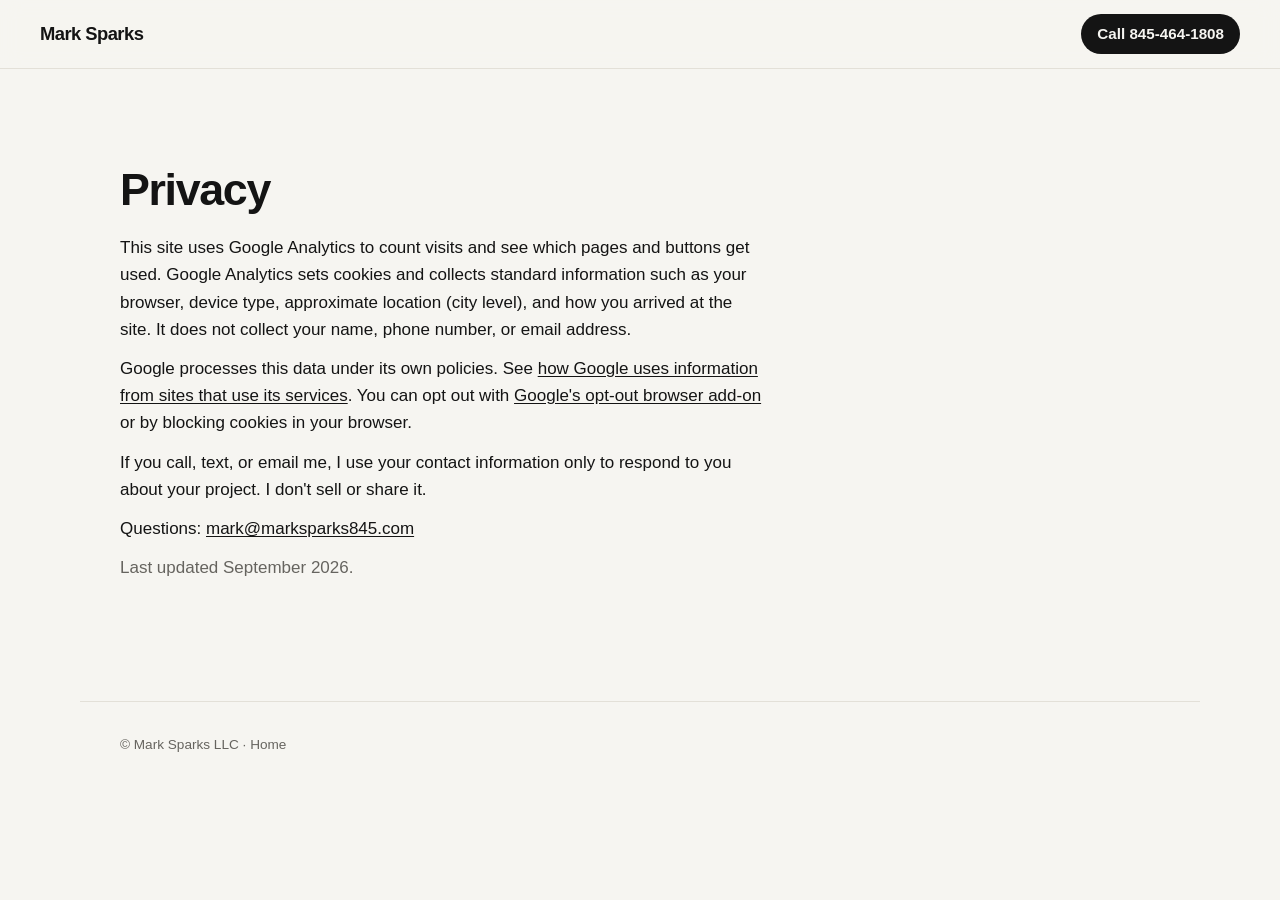
==== src/privacy.html @ 99b6cafd "Google Analytics with call, text, and email tap events analytics.js loads GA4 only on marksparks845." ====
<!doctype html>
<html lang="en">
<head>
  <meta charset="utf-8">
  <meta name="viewport" content="width=device-width, initial-scale=1">
  <meta http-equiv="Content-Security-Policy" content="default-src 'none'; script-src 'self' https://*.googletagmanager.com; style-src 'self'; img-src 'self' https://*.google-analytics.com https://*.googletagmanager.com; connect-src https://*.google-analytics.com https://*.analytics.google.com https://*.googletagmanager.com; base-uri 'none'; form-action 'none'">
  <meta name="referrer" content="strict-origin-when-cross-origin">
  <title>Privacy · Mark Sparks</title>
  <meta name="robots" content="noindex">
  <link rel="canonical" href="https://marksparks845.com/privacy.html">
  <link rel="icon" type="image/png" sizes="32x32" href="icons/favicon-32.png">
  <link rel="apple-touch-icon" href="icons/apple-touch-icon.png">
  <meta name="theme-color" content="#f6f5f1">
  <link rel="stylesheet" href="styles.css">
  <script src="analytics.js" defer></script>
</head>
<body>

<header class="bar">
  <a class="wordmark" href="./">Mark Sparks</a>
  <a class="bar-call" href="tel:+18454641808" aria-label="Call 845-464-1808">Call 845-464-1808</a>
</header>

<main>
  <section class="prose">
    <h1>Privacy</h1>
    <p>This site uses Google Analytics to count visits and see which pages and buttons get used. Google Analytics sets cookies and collects standard information such as your browser, device type, approximate location (city level), and how you arrived at the site. It does not collect your name, phone number, or email address.</p>
    <p>Google processes this data under its own policies. See <a href="https://policies.google.com/technologies/partner-sites">how Google uses information from sites that use its services</a>. You can opt out with <a href="https://tools.google.com/dlpage/gaoptout">Google's opt-out browser add-on</a> or by blocking cookies in your browser.</p>
    <p>If you call, text, or email me, I use your contact information only to respond to you about your project. I don't sell or share it.</p>
    <p>Questions: <a href="mailto:mark@marksparks845.com">mark@marksparks845.com</a></p>
    <p class="muted">Last updated September 2026.</p>
  </section>
</main>

<footer class="footer">
  <p class="legal muted">© Mark Sparks LLC · <a href="./">Home</a></p>
</footer>

</body>
</html>
---- src/styles.css ----
:root {
  --bg: #f6f5f1;
  --surface: #ffffff;
  --ink: #141414;
  --muted: #66645f;
  --line: #e3e0d8;
  --accent: #d0801c;       /* warm lamp amber, decorative only */
  --accent-ink: #94560c;   /* amber dark enough for text */
  --radius: 10px;
  --max: 1120px;
  --gutter: clamp(16px, 4vw, 40px);
  --font: "Inter", -apple-system, BlinkMacSystemFont, "SF Pro Text", "Segoe UI", Roboto,
          "Helvetica Neue", Arial, sans-serif;
}

*, *::before, *::after { box-sizing: border-box; }

html { scroll-behavior: smooth; -webkit-text-size-adjust: 100%; }

body {
  margin: 0;
  background: var(--bg);
  color: var(--ink);
  font: 17px/1.6 var(--font);
  -webkit-font-smoothing: antialiased;
}

img { max-width: 100%; display: block; }
a { color: inherit; }

h1, h2, h3 { line-height: 1.1; letter-spacing: -0.02em; margin: 0; }
h2 { font-size: clamp(1.6rem, 3vw, 2.1rem); font-weight: 650; margin-bottom: 1.25rem; }
h3 { font-size: 1.15rem; font-weight: 650; margin-bottom: 0.4rem; }
p { margin: 0 0 0.75rem; }

.muted { color: var(--muted); }

/* ---------- Top bar ---------- */

.bar {
  position: sticky; top: 0; z-index: 10;
  display: flex; justify-content: space-between; align-items: center;
  padding: 14px var(--gutter);
  background: color-mix(in srgb, var(--bg) 88%, transparent);
  backdrop-filter: saturate(1.4) blur(10px);
  -webkit-backdrop-filter: saturate(1.4) blur(10px);
  border-bottom: 1px solid var(--line);
}
.wordmark {
  font-weight: 750; letter-spacing: -0.03em; font-size: 1.15rem;
  text-decoration: none; margin: 0;
}
.bar-call {
  display: inline-flex; align-items: center;
  min-height: 40px; padding: 0 16px;
  border-radius: 999px;
  background: var(--ink); color: var(--bg);
  font-weight: 600; font-size: 0.95rem; text-decoration: none;
  font-variant-numeric: tabular-nums;
}

/* ---------- Layout ---------- */

main > section {
  max-width: var(--max);
  margin: 0 auto;
  padding: clamp(48px, 8vw, 96px) var(--gutter) 0;
  scroll-margin-top: 64px;  /* clear the sticky bar on anchor jumps */
}

/* ---------- Hero ---------- */

.hero {
  display: grid;
  grid-template-columns: minmax(0, 1fr);
  gap: clamp(32px, 5vw, 64px);
  align-items: center;
}
@media (min-width: 900px) {
  .hero { grid-template-columns: minmax(0, 1fr) minmax(0, 1fr); }
}

.eyebrow {
  color: var(--accent-ink);
  font-weight: 600; font-size: 0.85rem;
  letter-spacing: 0.08em; text-transform: uppercase;
  margin-bottom: 1rem;
}
.hero h1 {
  font-size: clamp(2.8rem, 8vw, 5rem);
  font-weight: 750;
  letter-spacing: -0.04em;
  margin-bottom: 0.6rem;
}
.trades {
  font-size: clamp(1.35rem, 3vw, 2rem);
  font-weight: 600;
  letter-spacing: -0.02em;
  line-height: 1.25;
  margin-bottom: 1.25rem;
}
.dot { color: var(--accent); }
@media (min-width: 900px) {
  /* Half-width column: keep the three trades on one line */
  .trades { font-size: clamp(1.3rem, 2.2vw, 1.75rem); white-space: nowrap; }
}
.pitch { font-size: clamp(1.1rem, 2vw, 1.3rem); color: var(--ink); max-width: 40ch; }
.hint { color: var(--muted); font-size: 0.95rem; max-width: 60ch; margin-top: 1rem; }

.actions { display: flex; flex-wrap: wrap; gap: 12px; margin-top: 1.5rem; }
.btn {
  display: inline-flex; align-items: center; justify-content: center;
  min-height: 48px; padding: 0 22px;
  border-radius: 999px;
  border: 1.5px solid var(--ink);
  font-weight: 600; text-decoration: none;
  transition: transform 0.15s ease, background 0.15s ease;
}
.btn:hover { transform: translateY(-1px); }
.btn-primary { background: var(--ink); color: var(--bg); }
@media (max-width: 599px) {
  .actions .btn { flex: 1 1 100%; }
}


/* ---------- Carousel ---------- */

.carousel { margin: 0; }
.car-frame {
  position: relative;
  aspect-ratio: 4 / 3;
  border-radius: var(--radius);
  overflow: hidden;
  background: var(--line);
}
.car-open {
  display: block; width: 100%; height: 100%;
  padding: 0; border: 0; background: none; cursor: zoom-in;
}
.car-open img {
  width: 100%; height: 100%; object-fit: cover;
  transition: opacity 0.25s ease;
}
.car-open img.fading { opacity: 0; }
.car-open img.portrait { object-fit: contain; }
.car-nav {
  position: absolute; top: 50%; transform: translateY(-50%);
  width: 44px; height: 44px; border-radius: 50%; border: 0;
  background: rgba(246, 245, 241, 0.88); color: var(--ink);
  font: 400 1.6rem/1 var(--font); cursor: pointer;
  display: grid; place-items: center; padding-bottom: 3px;
  box-shadow: 0 1px 4px rgba(0, 0, 0, 0.15);
}
.car-nav:hover { background: #fff; }
.car-prev { left: 12px; }
.car-next { right: 12px; }
.car-cap {
  display: flex; justify-content: space-between; align-items: baseline; gap: 16px;
  min-height: 3.2em;              /* room for a two-line caption without the page jumping */
  padding-top: 10px;
  color: var(--muted); font-size: 0.95rem; line-height: 1.4;
}
.car-count { flex: none; font-variant-numeric: tabular-nums; font-size: 0.85rem; }

/* ---------- Services ---------- */

.service-grid {
  display: grid;
  grid-template-columns: 1fr;
  gap: 1px;
  background: var(--line);
  border: 1px solid var(--line);
  border-radius: var(--radius);
  overflow: hidden;
}
.service-grid article { background: var(--surface); padding: 24px; }
.service-grid p { color: var(--muted); margin: 0; }

/* ---------- Gallery ---------- */

.gallery {
  display: grid;
  grid-template-columns: repeat(auto-fill, minmax(min(100%, 260px), 1fr));
  gap: 12px;
}
.tile {
  position: relative; display: block;
  padding: 0; border: 0; cursor: zoom-in;
  background: var(--line);
  border-radius: var(--radius); overflow: hidden;
  aspect-ratio: 4 / 3;
}
.tile img {
  width: 100%; height: 100%; object-fit: cover;
  transition: transform 0.4s ease, opacity 0.4s ease;
  opacity: 0;
}
.tile img.loaded { opacity: 1; }
.tile:hover img { transform: scale(1.03); }
.tile-cap {
  position: absolute; inset: auto 0 0 0;
  padding: 28px 12px 10px;
  color: #fff; font-size: 0.85rem; text-align: left; line-height: 1.3;
  background: linear-gradient(transparent, rgba(0,0,0,0.55));
}
.tile-cap span { display: block; opacity: 0.8; font-size: 0.78rem; }
.gallery-sentinel { height: 1px; }
@media (max-width: 599px) {
  .gallery { grid-template-columns: repeat(2, minmax(0, 1fr)); gap: 8px; }
  .tile-cap { font-size: 0.75rem; padding: 20px 8px 6px; }
  .tile-cap span { display: none; }
}

/* ---------- How it works ---------- */

.steps {
  list-style: none; padding: 0; margin: 0;
  display: grid; gap: 20px;
  grid-template-columns: 1fr;
  counter-reset: step;
}
.steps li { counter-increment: step; color: var(--muted); }
.steps li::before {
  content: counter(step, decimal-leading-zero);
  display: block; margin-bottom: 0.5rem;
  color: var(--accent-ink); font-weight: 700; font-size: 0.85rem; letter-spacing: 0.05em;
}
.steps strong { color: var(--ink); display: block; }

/* Four-item rows: 4 across, 2x2, or stacked */
@media (min-width: 600px) {
  .service-grid, .steps { grid-template-columns: repeat(2, minmax(0, 1fr)); }
}
@media (min-width: 1000px) {
  .service-grid, .steps { grid-template-columns: repeat(4, minmax(0, 1fr)); }
}

/* ---------- About ---------- */

.about { display: grid; gap: clamp(24px, 4vw, 48px); align-items: center; }
.about-text { max-width: 60ch; }
.about-text p { color: var(--muted); }
.about-photo { margin: 0; }
.about-photo img { width: 100%; height: auto; border-radius: var(--radius); }
@media (max-width: 899px) {
  .about-photo { max-width: 360px; }
}
@media (min-width: 900px) {
  .about:has(.about-photo) { grid-template-columns: minmax(0, 0.75fr) minmax(0, 1.4fr); }
}

/* ---------- Area ---------- */

.towns {
  list-style: none; padding: 0; margin: 0 0 1rem;
  display: flex; flex-wrap: wrap; gap: 8px;
}
.towns li {
  padding: 8px 16px;
  border: 1px solid var(--line); border-radius: 999px;
  background: var(--surface);
  font-weight: 500;
}

/* ---------- FAQ ---------- */

.faq details { border-top: 1px solid var(--line); padding: 16px 0; max-width: 760px; }
.faq details:last-of-type { border-bottom: 1px solid var(--line); }
.faq summary {
  cursor: pointer; font-weight: 600; list-style: none;
  display: flex; justify-content: space-between; gap: 16px;
}
.faq summary::-webkit-details-marker { display: none; }
.faq summary::after { content: "+"; color: var(--muted); font-weight: 400; }
.faq details[open] summary::after { content: "−"; }
.faq details p { color: var(--muted); margin: 0.75rem 0 0; }

/* ---------- Prose (privacy page) ---------- */

.prose > * { max-width: 68ch; }
.prose h1 { font-size: clamp(2rem, 5vw, 2.8rem); font-weight: 750; letter-spacing: -0.03em; margin-bottom: 1.25rem; }
.prose a { text-decoration: underline; text-underline-offset: 2px; }

/* ---------- Footer ---------- */

.footer {
  max-width: var(--max);
  margin: clamp(64px, 10vw, 120px) auto 0;
  padding: 32px var(--gutter) 48px;
  border-top: 1px solid var(--line);
  display: grid; gap: 24px;
  grid-template-columns: repeat(auto-fit, minmax(220px, 1fr));
}
.footer p { margin: 0 0 0.3rem; }
.footer a { text-decoration: none; }
.footer a:hover { text-decoration: underline; }
.legal { grid-column: 1 / -1; font-size: 0.85rem; }

/* ---------- Lightbox ---------- */

.lightbox {
  width: 100vw; height: 100vh; max-width: none; max-height: none;
  margin: 0; padding: 0; border: 0;
  background: rgba(10, 10, 10, 0.94);
  color: #fff;
}
.lightbox[open] { display: flex; align-items: center; justify-content: center; }
.lightbox::backdrop { background: transparent; }
.lightbox figure { margin: 0; max-width: 92vw; }
.lightbox img { max-width: 92vw; max-height: 82vh; width: auto; height: auto; margin: 0 auto; border-radius: 6px; }
.lightbox figcaption { text-align: center; margin-top: 12px; font-size: 0.95rem; opacity: 0.85; }
.lightbox button {
  position: absolute; background: none; border: 0; color: #fff;
  font: 300 2.5rem/1 var(--font); cursor: pointer; padding: 16px; opacity: 0.8;
}
.lightbox button:hover { opacity: 1; }
.lb-close { top: 8px; right: 12px; }
.lb-prev { left: 4px; top: 50%; transform: translateY(-50%); }
.lb-next { right: 4px; top: 50%; transform: translateY(-50%); }

@media (prefers-reduced-motion: reduce) {
  * { transition: none !important; scroll-behavior: auto !important; }
}
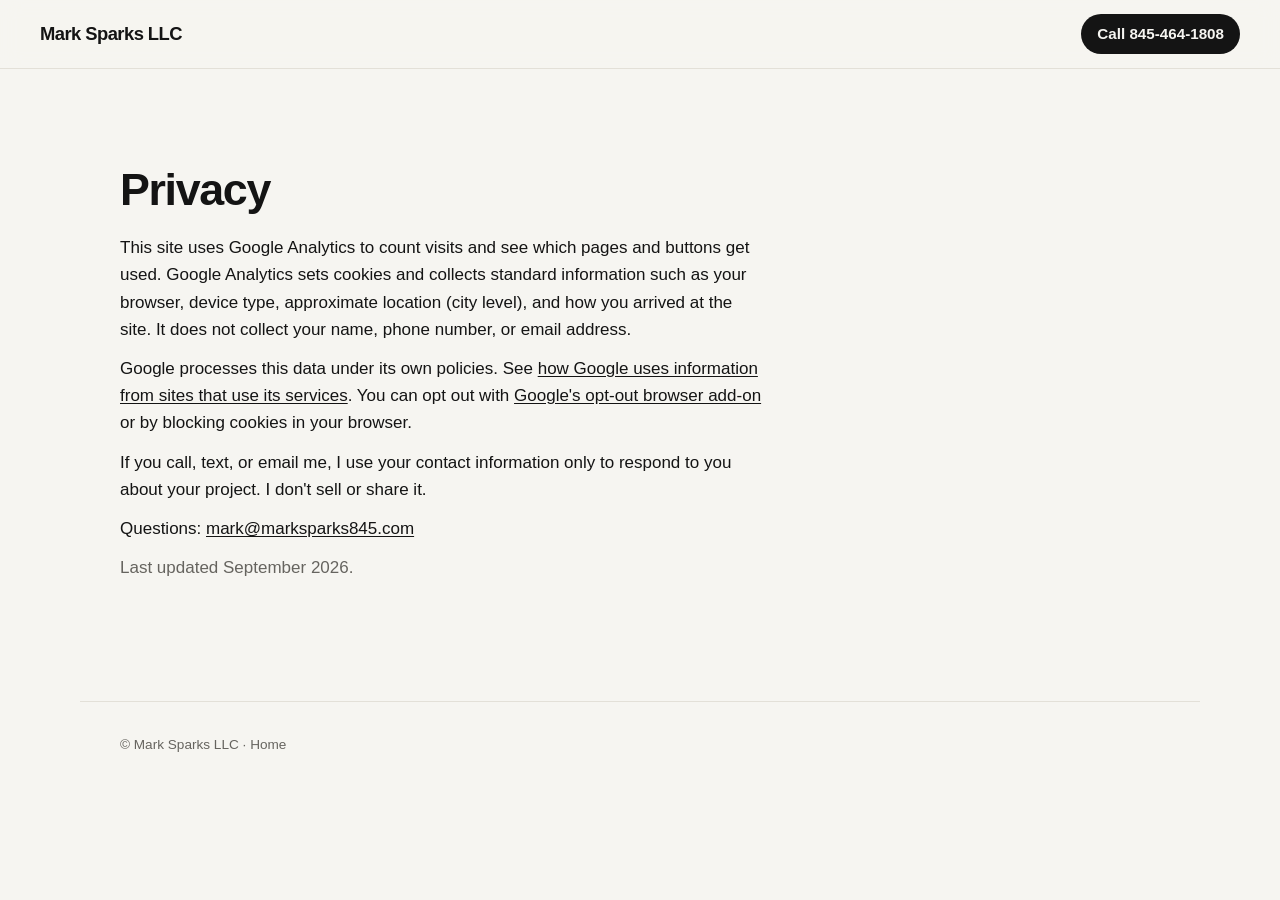
==== commit 353a333c: "Show the full name, Mark Sparks LLC, in the header, hero, and footer Headline and trades line are si" ====
--- a/src/privacy.html
+++ b/src/privacy.html
@@ -17,7 +17,7 @@
 <body>
 
 <header class="bar">
-  <a class="wordmark" href="./">Mark Sparks</a>
+  <a class="wordmark" href="./">Mark Sparks LLC</a>
   <a class="bar-call" href="tel:+18454641808" aria-label="Call 845-464-1808">Call 845-464-1808</a>
 </header>
 
--- a/src/styles.css
+++ b/src/styles.css
@@ -50,6 +50,10 @@
   font-weight: 750; letter-spacing: -0.03em; font-size: 1.15rem;
   text-decoration: none; margin: 0;
 }
+@media (max-width: 374px) {
+  .wordmark { font-size: 1rem; }
+  .bar-call { padding: 0 12px; font-size: 0.85rem; }
+}
 .bar-call {
   display: inline-flex; align-items: center;
   min-height: 40px; padding: 0 16px;
@@ -87,13 +91,13 @@
   margin-bottom: 1rem;
 }
 .hero h1 {
-  font-size: clamp(2.8rem, 8vw, 5rem);
+  font-size: clamp(2.1rem, 10.5vw, 5rem);
   font-weight: 750;
   letter-spacing: -0.04em;
   margin-bottom: 0.6rem;
 }
 .trades {
-  font-size: clamp(1.35rem, 3vw, 2rem);
+  font-size: clamp(1rem, 5.2vw, 2rem);
   font-weight: 600;
   letter-spacing: -0.02em;
   line-height: 1.25;
@@ -101,7 +105,8 @@
 }
 .dot { color: var(--accent); }
 @media (min-width: 900px) {
-  /* Half-width column: keep the three trades on one line */
+  /* Half-width column: keep the name and the trades each on one line */
+  .hero h1 { font-size: clamp(2.6rem, 4.8vw, 4rem); }
   .trades { font-size: clamp(1.3rem, 2.2vw, 1.75rem); white-space: nowrap; }
 }
 .pitch { font-size: clamp(1.1rem, 2vw, 1.3rem); color: var(--ink); max-width: 40ch; }
@@ -243,7 +248,7 @@
 .about-photo { margin: 0; }
 .about-photo img { width: 100%; height: auto; border-radius: var(--radius); }
 @media (max-width: 899px) {
-  .about-photo { max-width: 360px; }
+  .about-photo { max-width: 360px; order: 1; }
 }
 @media (min-width: 900px) {
   .about:has(.about-photo) { grid-template-columns: minmax(0, 0.75fr) minmax(0, 1.4fr); }
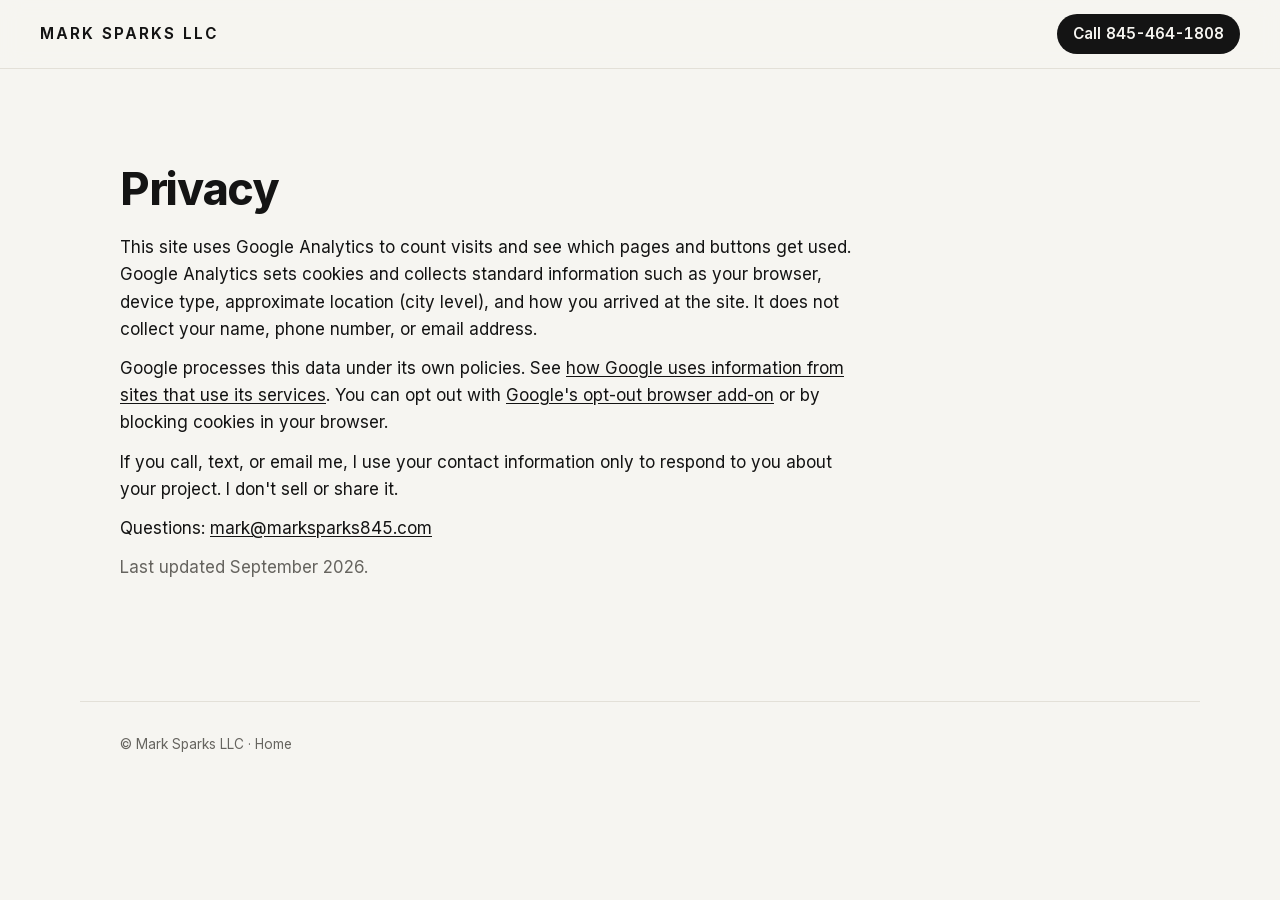
==== commit 6ae45297: "Align the site with the Google logo and cover Load Inter so the site matches the logo's typography. " ====
--- a/src/privacy.html
+++ b/src/privacy.html
@@ -3,7 +3,7 @@
 <head>
   <meta charset="utf-8">
   <meta name="viewport" content="width=device-width, initial-scale=1">
-  <meta http-equiv="Content-Security-Policy" content="default-src 'none'; script-src 'self' https://*.googletagmanager.com; style-src 'self'; img-src 'self' https://*.google-analytics.com https://*.googletagmanager.com; connect-src https://*.google-analytics.com https://*.analytics.google.com https://*.googletagmanager.com; base-uri 'none'; form-action 'none'">
+  <meta http-equiv="Content-Security-Policy" content="default-src 'none'; font-src 'self'; script-src 'self' https://*.googletagmanager.com; style-src 'self'; img-src 'self' https://*.google-analytics.com https://*.googletagmanager.com; connect-src https://*.google-analytics.com https://*.analytics.google.com https://*.googletagmanager.com; base-uri 'none'; form-action 'none'">
   <meta name="referrer" content="strict-origin-when-cross-origin">
   <title>Privacy · Mark Sparks</title>
   <meta name="robots" content="noindex">
@@ -18,7 +18,7 @@
 
 <header class="bar">
   <a class="wordmark" href="./">Mark Sparks LLC</a>
-  <a class="bar-call" href="tel:+18454641808" aria-label="Call 845-464-1808">Call 845-464-1808</a>
+  <a class="bar-call" href="tel:+18454641808" aria-label="Call 845-464-1808">Call<span class="bar-num">845-464-1808</span></a>
 </header>
 
 <main>
--- a/src/styles.css
+++ b/src/styles.css
@@ -1,3 +1,10 @@
+@font-face {
+  font-family: "Inter";
+  src: url("fonts/inter-latin.woff2") format("woff2");
+  font-weight: 100 900;
+  font-display: swap;
+}
+
 :root {
   --bg: #f6f5f1;
   --surface: #ffffff;
@@ -46,16 +53,22 @@
   -webkit-backdrop-filter: saturate(1.4) blur(10px);
   border-bottom: 1px solid var(--line);
 }
+.bar { gap: 12px; }
 .wordmark {
-  font-weight: 750; letter-spacing: -0.03em; font-size: 1.15rem;
-  text-decoration: none; margin: 0;
+  font-weight: 650; letter-spacing: 0.14em; font-size: 0.95rem; text-transform: uppercase;
+  text-decoration: none; margin: 0; white-space: nowrap;
+}
+@media (max-width: 480px) {
+  .bar .wordmark { font-size: 0.8rem; letter-spacing: 0.12em; }
+  .bar-call { padding: 0 14px; font-size: 0.85rem; }
 }
 @media (max-width: 374px) {
-  .wordmark { font-size: 1rem; }
+  .bar .wordmark { font-size: 0.72rem; letter-spacing: 0.1em; }
+  .bar-num { display: none; }
   .bar-call { padding: 0 12px; font-size: 0.85rem; }
 }
 .bar-call {
-  display: inline-flex; align-items: center;
+  display: inline-flex; align-items: center; gap: 0.3em; white-space: nowrap; flex: none;
   min-height: 40px; padding: 0 16px;
   border-radius: 999px;
   background: var(--ink); color: var(--bg);
@@ -90,25 +103,25 @@
   letter-spacing: 0.08em; text-transform: uppercase;
   margin-bottom: 1rem;
 }
+/* Brand lockup: name, amber rule, trades line, sharing exact left and right edges.
+   The ratios are Inter's measured ink metrics: the name's ink is 11.74em wide and starts
+   0.07em in; the trades line matches that width at 0.43019x the size, starting 0.0344em in. */
+.hero-text { container-type: inline-size; --n: min(3rem, calc(100cqw / 11.9)); }
 .hero h1 {
-  font-size: clamp(2.1rem, 10.5vw, 5rem);
-  font-weight: 750;
-  letter-spacing: -0.04em;
-  margin-bottom: 0.6rem;
+  font-size: var(--n); font-weight: 650; letter-spacing: 0.18em; text-transform: uppercase;
+  white-space: nowrap; line-height: 1; margin: 0 0 calc(var(--n) * 0.44);
+}
+.brand-rule {
+  width: calc(var(--n) * 11.74); height: max(3px, calc(var(--n) * 0.1));
+  margin: 0 0 calc(var(--n) * 0.44) calc(var(--n) * 0.07);
+  border-radius: 999px; background: var(--accent);
 }
 .trades {
-  font-size: clamp(1rem, 5.2vw, 2rem);
-  font-weight: 600;
-  letter-spacing: -0.02em;
-  line-height: 1.25;
-  margin-bottom: 1.25rem;
+  font-size: calc(var(--n) * 0.43019); font-weight: 500; letter-spacing: 0.2em;
+  text-transform: uppercase; white-space: nowrap; line-height: 1;
+  margin: 0 0 1.5rem calc(var(--n) * (0.07 - 0.0344));
 }
 .dot { color: var(--accent); }
-@media (min-width: 900px) {
-  /* Half-width column: keep the name and the trades each on one line */
-  .hero h1 { font-size: clamp(2.6rem, 4.8vw, 4rem); }
-  .trades { font-size: clamp(1.3rem, 2.2vw, 1.75rem); white-space: nowrap; }
-}
 .pitch { font-size: clamp(1.1rem, 2vw, 1.3rem); color: var(--ink); max-width: 40ch; }
 .hint { color: var(--muted); font-size: 0.95rem; max-width: 60ch; margin-top: 1rem; }
 
@@ -169,6 +182,8 @@
 
 /* ---------- Services ---------- */
 
+.services .lead { color: var(--muted); max-width: 90ch; margin: -0.5rem 0 1.5rem; }
+
 .service-grid {
   display: grid;
   grid-template-columns: 1fr;
